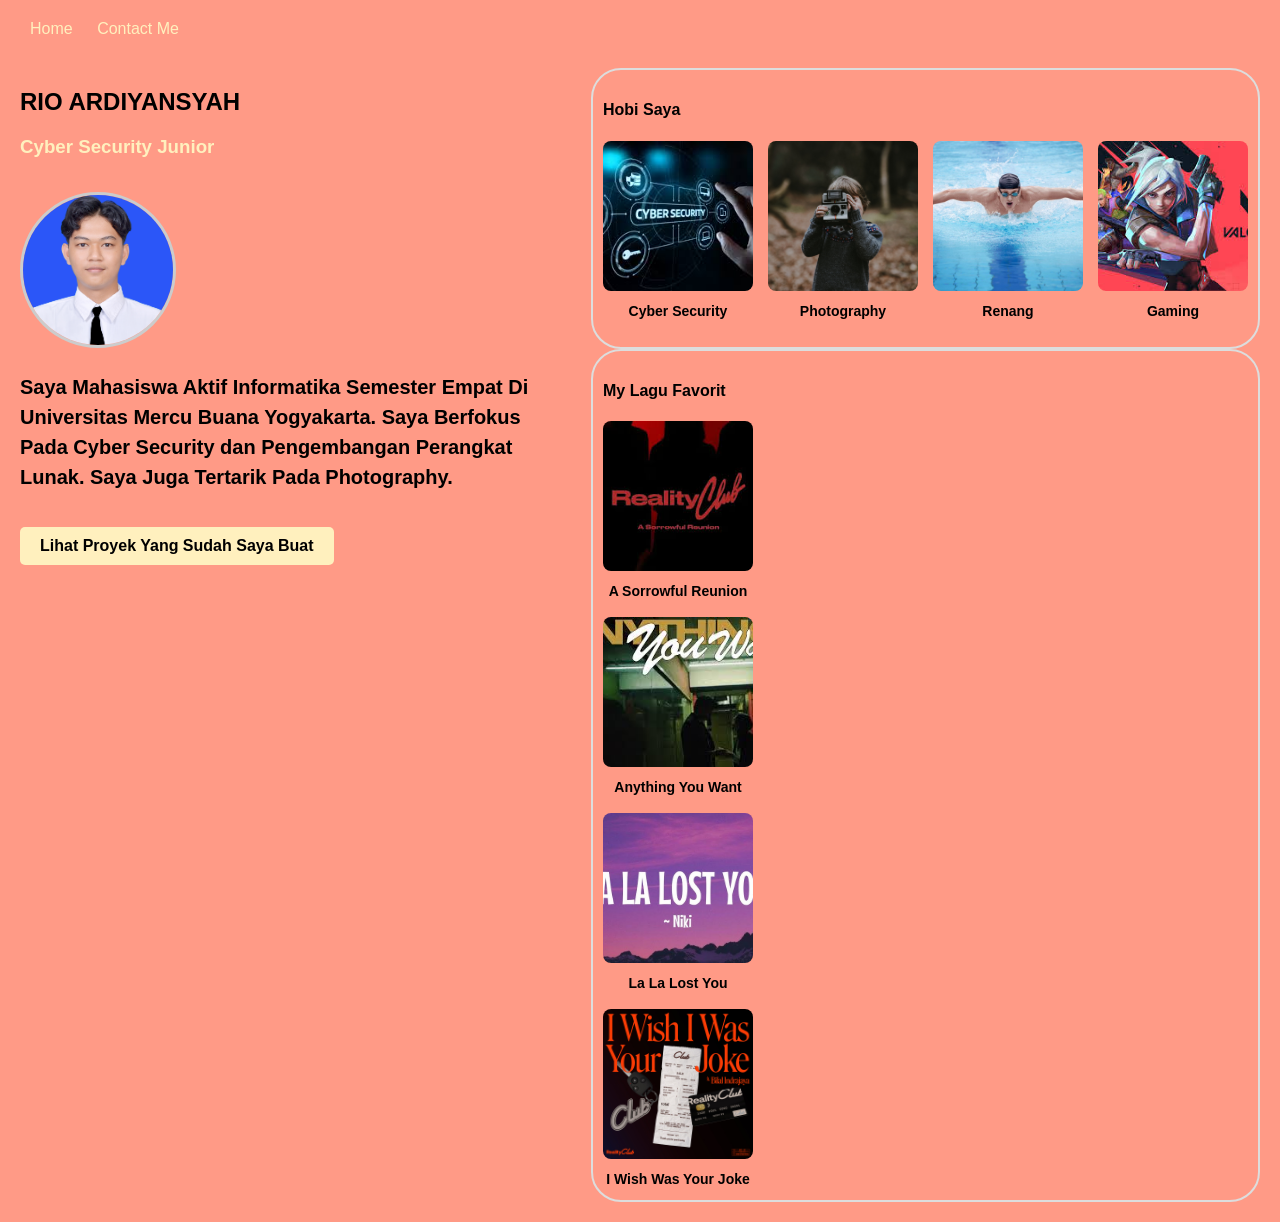
==== index.html @ 867a094a "22 April" ====
<!DOCTYPE html>
<html lang="en">
<head>
    <meta charset="UTF-8">
    <meta name="viewport" content="width=device-width, initial-scale=1.0">
    <title>Portofolio Rio Ardiyansyah</title>
    <link rel="stylesheet" href="style.css">
</head>
<body>
    <nav>
        <a href="index.html">Home</a>
        <a href="contact.html">Contact Me</a>
    </nav>
    <div class="container">
        <div class="kiri">
            <h2>RIO ARDIYANSYAH</h2>
            <h3>Cyber Security Junior</h3>
            <img src="images/profile.png" alt="Profil Rio Ardiyansyah" class="profile-pic">
            <p>Saya Mahasiswa Aktif Informatika Semester Empat Di Universitas Mercu Buana Yogyakarta. Saya Berfokus Pada Cyber Security dan Pengembangan Perangkat Lunak. Saya Juga Tertarik Pada Photography.</p>
            <a href="about.html" class="button">Lihat Proyek Yang Sudah Saya Buat</a>
        </div>
        <div class="kanan">
            <div class="kotak">
                <h4>Hobi Saya</h4>
                <div class="slide-lagu">
                    <div class="item-lagu">
                        <img src="images/cyber.jpeg" alt="Cyber Security">
                        <p>Cyber Security</p>
                    </div>
                    <div class="item-lagu">
                        <img src="images/photography.jpeg" alt="Photography">
                        <p>Photography</p>
                    </div>
                    <div class="item-lagu">
                        <img src="images/renang.jpg" alt="Renang">
                        <p>Renang</p>
                    </div>
                    <div class="item-lagu">
                        <img src="images/gaming.jpeg" alt="Gaming">
                        <p>Gaming</p>
                    </div>
                </div>
            </div>
            <div class="kotak">
                <h4>My Lagu Favorit</h4>
                <div class="daftar-vertikal">
                    <div class="item-lagu">
                        <img src="images/Lagu1.jpeg" alt="A Sorrowful Reunion">
                        <p>A Sorrowful Reunion</p>
                    </div>
                    <div class="item-lagu">
                        <img src="images/Lagu2.jpeg" alt="Anything You Want">
                        <p>Anything You Want</p>
                    </div>
                    <div class="item-lagu">
                        <img src="images/Lagu3.jpg" alt="La La Lost You">
                        <p>La La Lost You</p>
                    </div>
                    <div class="item-lagu">
                        <img src="images/Lagu4jpeg.jpeg" alt="I Wish Was Your Joke">
                        <p>I Wish Was Your Joke</p>
                    </div>
                </div>
            </div>
        </div>
    </div>
</body>
</html>
---- style.css ----
body {
            font-family: Arial, Helvetica, sans-serif;
            text-align: left;
            margin: 20px;
            background-color: #FF9A86;
        }
        nav {
            margin-bottom: 30px;
        }
        nav a {
            margin: 0 10px;
            text-decoration: none;
            color: #FFF0BE;
        }
        h2 {
            margin-top: 20px;
            text-transform: uppercase;
        }
        h3 {
            color: #FFF0BE;
            margin-top: 0;
            font-weight: bold;
        }
        h4 {
            color: black;
            font-weight: bold;
            text-decoration: none;
        }
        .container {
            display: flex;
            gap: 40px;
        }
        .kiri {
            flex: 1;
        }
        .kanan {
            flex: 1;
        }
        .kotak {
            border: 2px solid #ddd;
            border-radius: 30px;
            padding: 10px;
            box-shadow: 2px 2px 10px rgba(red, green, blue, alpha);
        }
        .daftar-vertikal {
            display: flex;
            flex-direction: column;
            gap: 15px;
        }
        .slide-lagu {
            display: flex;
            overflow-x: auto;
            gap: 15px;
            padding-bottom: 15px;
        }
        .slide-lagu img {
            width: 150px;
            height: 150px;
            border-radius: 8px;
            object-fit: cover;
            scroll-snap-align: center;
            flex-shrink: 0;
        }
        .profile-pic {
            width: 150px;
            height: 150px;
            border-radius: 50%;
            object-fit: cover;
            border: 3px solid #ccc;
            margin-top: 15px;
        }
        p {
            max-width: 600px;
            line-height: 1.5;
            font-size: 20px;
            font-weight: bold;
        }
        .button {
            display: inline-block;
            padding: 10px 20px;
            background-color: #FFF0BE;
            color: black;
            text-decoration: none;
            border-radius: 5px;
            font-weight: bold;
            margin-top: 15px;
        }
            .about-me {
            height: 150px;
            object-fit: cover;
            border: 2px solid #ccc;
        }
        .item-lagu {
            display: flex;
            flex-direction: column;
            align-items: center;
            text-align: center;
            width: 150px;
            flex-shrink: 0;
            scroll-snap-align: center;
        }
        .item-lagu img {
            width: 150px;
            height: 150px;
            border-radius: 8px;
            object-fit: cover;
        }
        .item-lagu p {
            font-size: 14px;
            font-weight: bold;
            margin-top: 10px;
            margin-bottom: 0;
        }
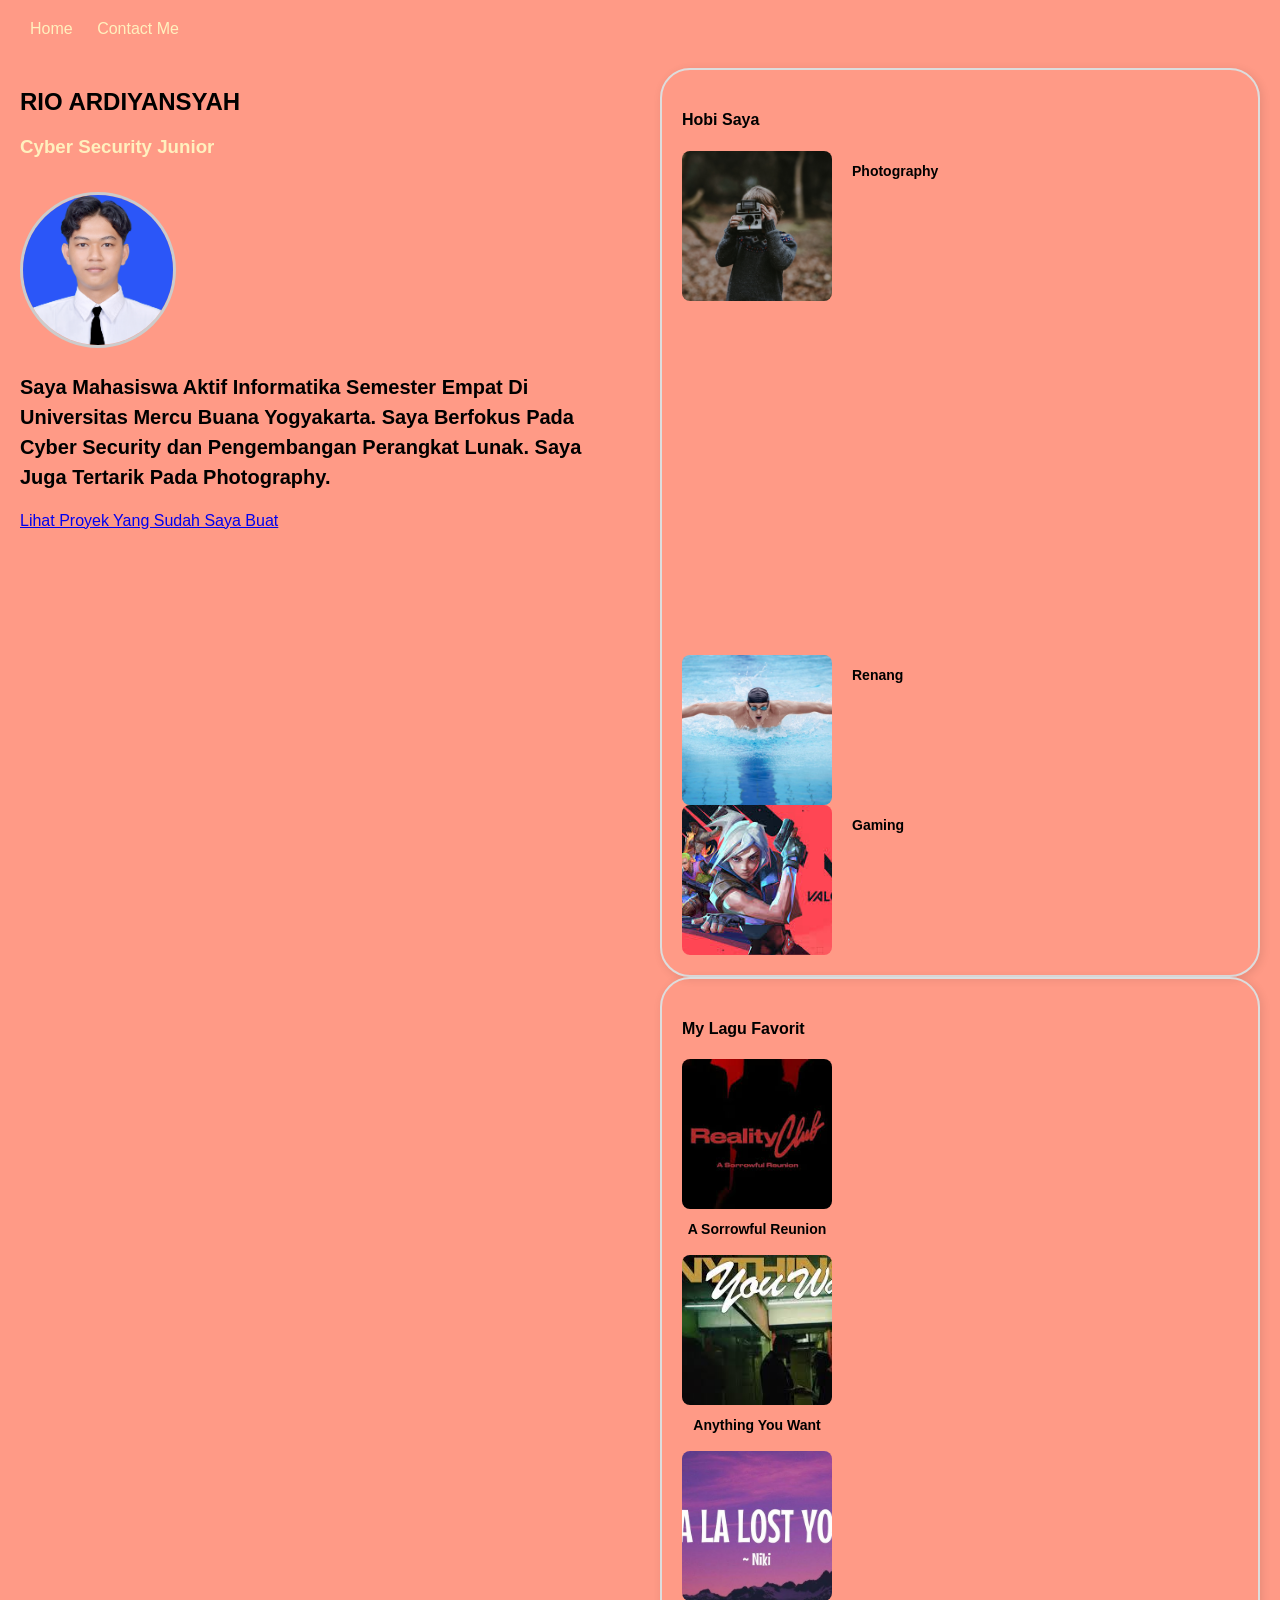
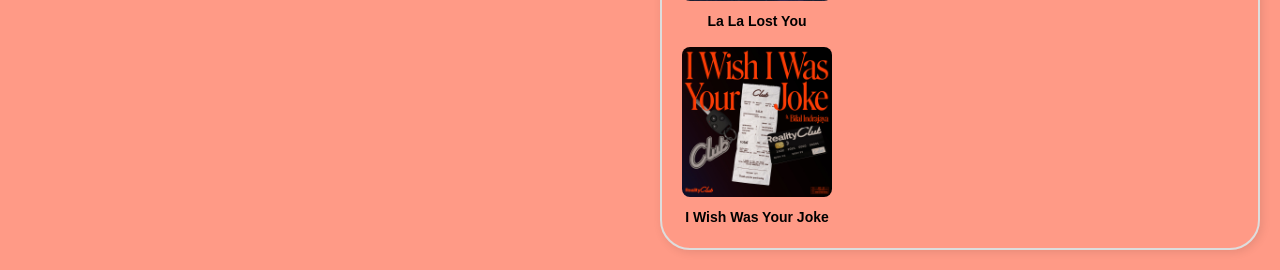
==== commit b467b593: "update 22 april 10.55 pm" ====
--- a/index.html
+++ b/index.html
@@ -24,12 +24,11 @@
                 <h4>Hobi Saya</h4>
                 <div class="slide-lagu">
                     <div class="item-lagu">
-                        <img src="images/cyber.jpeg" alt="Cyber Security">
-                        <p>Cyber Security</p>
-                    </div>
-                    <div class="item-lagu">
                         <img src="images/photography.jpeg" alt="Photography">
                         <p>Photography</p>
+                    </div>
+                    <div class="pemutar-video">
+                        <iframe src="https://www.tiktok.com/@josh._.choi/video/7573955296775720247?is_from_webapp=1&sender_device=pc&web_id=7624852694561736200" width="100%" height="350" frameBorder="0" allowfullscreen allow="autoplay; encrypted-media"></iframe>
                     </div>
                     <div class="item-lagu">
                         <img src="images/renang.jpg" alt="Renang">
@@ -41,28 +40,47 @@
                     </div>
                 </div>
             </div>
-            <div class="kotak">
-                <h4>My Lagu Favorit</h4>
-                <div class="daftar-vertikal">
-                    <div class="item-lagu">
-                        <img src="images/Lagu1.jpeg" alt="A Sorrowful Reunion">
-                        <p>A Sorrowful Reunion</p>
-                    </div>
-                    <div class="item-lagu">
-                        <img src="images/Lagu2.jpeg" alt="Anything You Want">
-                        <p>Anything You Want</p>
-                    </div>
-                    <div class="item-lagu">
-                        <img src="images/Lagu3.jpg" alt="La La Lost You">
-                        <p>La La Lost You</p>
-                    </div>
-                    <div class="item-lagu">
-                        <img src="images/Lagu4jpeg.jpeg" alt="I Wish Was Your Joke">
-                        <p>I Wish Was Your Joke</p>
-                    </div>
-                </div>
+<div class="kotak">
+    <h4>My Lagu Favorit</h4>
+    <div class="daftar-vertikal">
+        
+        <div class="item-lagu">
+            <div class="info-lagu">
+                <img src="images/Lagu1.jpeg" alt="A Sorrowful Reunion">
+                <p>A Sorrowful Reunion</p>
             </div>
+            <div class="pemutar-musik">
+                <iframe data-testid="embed-iframe" style="border-radius:12px" src="https://open.spotify.com/embed/track/1aoN2IqlLDCqbeqLylN7BQ?utm_source=generator" width="100%" height="152" frameBorder="0" allowfullscreen="" allow="autoplay; clipboard-write; encrypted-media; fullscreen; picture-in-picture" loading="lazy"></iframe>            </div>
         </div>
+
+        <div class="item-lagu">
+            <div class="info-lagu">
+                <img src="images/Lagu2.jpeg" alt="Anything You Want">
+                <p>Anything You Want</p>
+            </div>
+            <div class="pemutar-musik">
+                <iframe data-testid="embed-iframe" style="border-radius:12px" src="https://open.spotify.com/embed/track/2QB8FwOszur18Ai7t2XnNi?utm_source=generator" width="100%" height="152" frameBorder="0" allowfullscreen="" allow="autoplay; clipboard-write; encrypted-media; fullscreen; picture-in-picture" loading="lazy"></iframe>            </div>
+        </div>
+
+        <div class="item-lagu">
+            <div class="info-lagu">
+                <img src="images/Lagu3.jpg" alt="La La Lost You">
+                <p>La La Lost You</p>
+            </div>
+            <div class="pemutar-musik">
+<iframe data-testid="embed-iframe" style="border-radius:12px" src="https://open.spotify.com/embed/track/0e2wfbDK7ppotqyUWD7qs8?utm_source=generator" width="100%" height="152" frameBorder="0" allowfullscreen="" allow="autoplay; clipboard-write; encrypted-media; fullscreen; picture-in-picture" loading="lazy"></iframe>            </div>
+        </div>
+
+        <div class="item-lagu">
+            <div class="info-lagu">
+                <img src="images/Lagu4jpeg.jpeg" alt="I Wish Was Your Joke">
+                <p>I Wish Was Your Joke</p>
+            </div>
+            <div class="pemutar-musik">
+<iframe data-testid="embed-iframe" style="border-radius:12px" src="https://open.spotify.com/embed/track/1hEagxrA2r5DULTkVI39PN?utm_source=generator" width="100%" height="152" frameBorder="0" allowfullscreen="" allow="autoplay; clipboard-write; encrypted-media; fullscreen; picture-in-picture" loading="lazy"></iframe>            </div>
+        </div>
+
     </div>
+</div>
 </body>
 </html>
--- a/style.css
+++ b/style.css
@@ -1,113 +1,145 @@
-        body {
-            font-family: Arial, Helvetica, sans-serif;
-            text-align: left;
-            margin: 20px;
-            background-color: #FF9A86;
-        }
-        nav {
-            margin-bottom: 30px;
-        }
-        nav a {
-            margin: 0 10px;
-            text-decoration: none;
-            color: #FFF0BE;
-        }
-        h2 {
-            margin-top: 20px;
-            text-transform: uppercase;
-        }
-        h3 {
-            color: #FFF0BE;
-            margin-top: 0;
-            font-weight: bold;
-        }
-        h4 {
-            color: black;
-            font-weight: bold;
-            text-decoration: none;
-        }
-        .container {
-            display: flex;
-            gap: 40px;
-        }
-        .kiri {
-            flex: 1;
-        }
-        .kanan {
-            flex: 1;
-        }
-        .kotak {
-            border: 2px solid #ddd;
-            border-radius: 30px;
-            padding: 10px;
-            box-shadow: 2px 2px 10px rgba(red, green, blue, alpha);
-        }
-        .daftar-vertikal {
-            display: flex;
-            flex-direction: column;
-            gap: 15px;
-        }
-        .slide-lagu {
-            display: flex;
-            overflow-x: auto;
-            gap: 15px;
-            padding-bottom: 15px;
-        }
-        .slide-lagu img {
-            width: 150px;
-            height: 150px;
-            border-radius: 8px;
-            object-fit: cover;
-            scroll-snap-align: center;
-            flex-shrink: 0;
-        }
-        .profile-pic {
-            width: 150px;
-            height: 150px;
-            border-radius: 50%;
-            object-fit: cover;
-            border: 3px solid #ccc;
-            margin-top: 15px;
-        }
-        p {
-            max-width: 600px;
-            line-height: 1.5;
-            font-size: 20px;
-            font-weight: bold;
-        }
-        .button {
-            display: inline-block;
-            padding: 10px 20px;
-            background-color: #FFF0BE;
-            color: black;
-            text-decoration: none;
-            border-radius: 5px;
-            font-weight: bold;
-            margin-top: 15px;
-        }
-            .about-me {
-            height: 150px;
-            object-fit: cover;
-            border: 2px solid #ccc;
-        }
-        .item-lagu {
-            display: flex;
-            flex-direction: column;
-            align-items: center;
-            text-align: center;
-            width: 150px;
-            flex-shrink: 0;
-            scroll-snap-align: center;
-        }
-        .item-lagu img {
-            width: 150px;
-            height: 150px;
-            border-radius: 8px;
-            object-fit: cover;
-        }
-        .item-lagu p {
-            font-size: 14px;
-            font-weight: bold;
-            margin-top: 10px;
-            margin-bottom: 0;
-        }+body {
+    font-family: Arial, Helvetica, sans-serif;
+    text-align: left;
+    margin: 20px;
+    background-color: #FF9A86;
+}
+nav {
+    margin-bottom: 30px;
+}
+nav a {
+    margin: 0 10px;
+    text-decoration: none;
+    color: #FFF0BE;
+}
+h2 {
+    margin-top: 20px;
+    text-transform: uppercase;
+}
+h3 {
+    color: #FFF0BE;
+    margin-top: 0;
+    font-weight: bold;
+}
+h4 {
+    color: black;
+    font-weight: bold;
+    text-decoration: none;
+}
+.container {
+    display: flex;
+    gap: 40px;
+}
+.kiri {
+    flex: 1;
+}
+.kanan {
+    flex: 1;
+}
+.kotak {
+    border: 2px solid #ddd;
+    border-radius: 30px;
+    padding: 20px;
+    box-shadow: 2px 2px 10px rgba(0, 0, 0, 0.1);
+}
+.daftar-vertikal {
+    display: flex;
+    flex-direction: column;
+    gap: 15px;
+}
+.slider-lagu {
+    display: flex;
+    overflow-x: auto;
+    gap: 15px;
+    padding-bottom: 15px;
+}
+.profile-pic {
+    width: 150px;
+    height: 150px;
+    border-radius: 50%;
+    object-fit: cover;
+    border: 3px solid #ccc;
+    margin-top: 15px;
+}
+p {
+    max-width: 600px;
+    line-height: 1.5;
+    font-size: 20px;
+    font-weight: bold;
+}
+.btn {
+    display: inline-block;
+    padding: 10px 20px;
+    background-color: #FFF0BE;
+    color: black;
+    text-decoration: none;
+    border-radius: 5px;
+    font-weight: bold;
+    margin-top: 15px;
+}
+.about-me {
+    height: 150px;
+    object-fit: cover;
+    border: 2px solid #ccc;
+}
+.item-lagu {
+    display: flex;
+    flex-direction: row;
+    align-items: flex-start;
+    gap: 20px;
+    width: 100%;
+}
+.info-lagu {
+    display: flex;
+    flex-direction: column;
+    align-items: center;
+    text-align: center;
+    width: 150px;
+    flex-shrink: 0;
+}
+.item-lagu img {
+    width: 150px;
+    height: 150px;
+    border-radius: 8px;
+    object-fit: cover;
+}
+.item-lagu p {
+    font-size: 14px;
+    font-weight: bold;
+    margin-top: 10px;
+    margin-bottom: 0;
+}
+.item-hobi {
+    display: flex;
+    flex-direction: column;
+    align-items: center;
+    text-align: center;
+    width: 150px;
+    flex-shrink: 0;
+}
+.item-hobi img {
+    width: 150px;
+    height: 150px;
+    border-radius: 8px;
+    object-fit: cover;
+}
+.item-hobi p {
+    font-size: 14px;
+    font-weight: bold;
+    margin-top: 10px;
+    margin-bottom: 0;
+}
+.pemutar-musik {
+    flex: 1;
+    min-width: 250px;
+}
+.pemutar-musik iframe {
+    border-radius: 12px;
+}
+.pemutar-video {
+    flex: 1;
+    min-width: 250px;
+}
+.pemutar-video iframe {
+    border-radius: 12px;
+}
